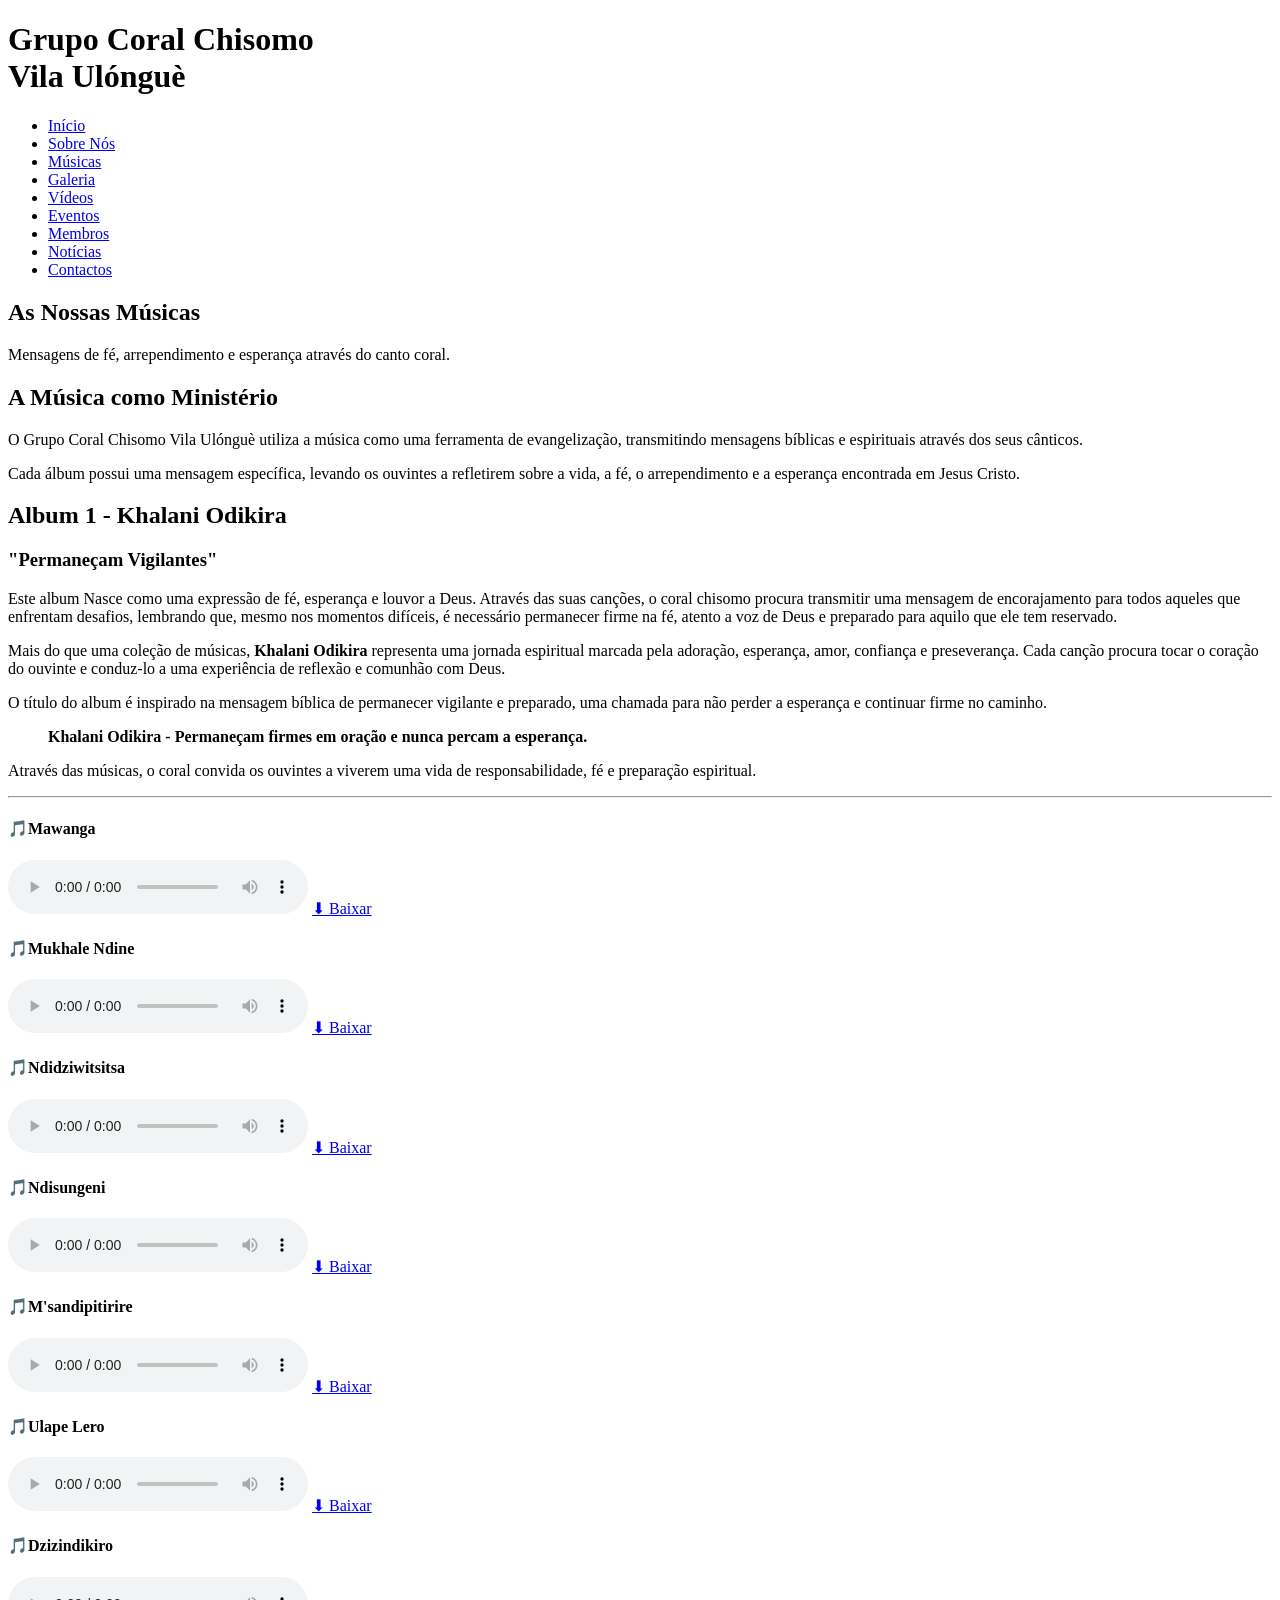
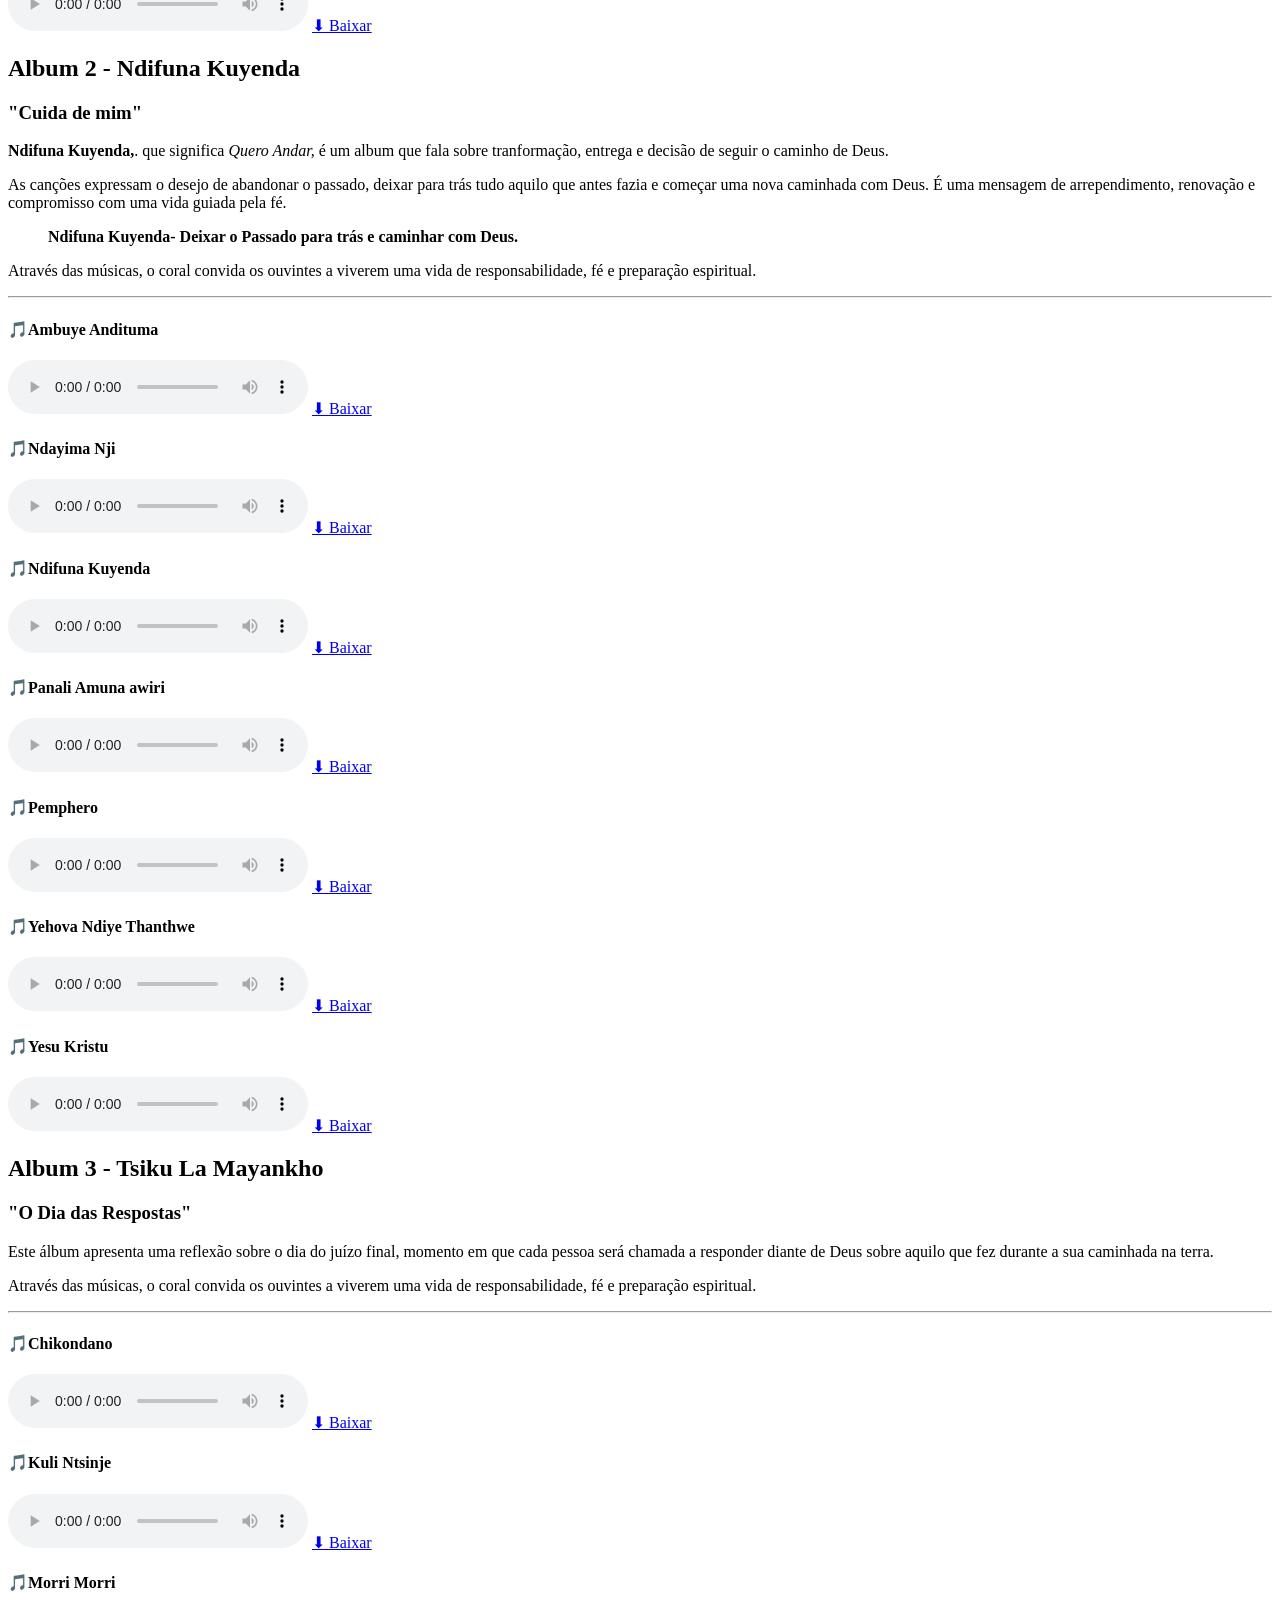
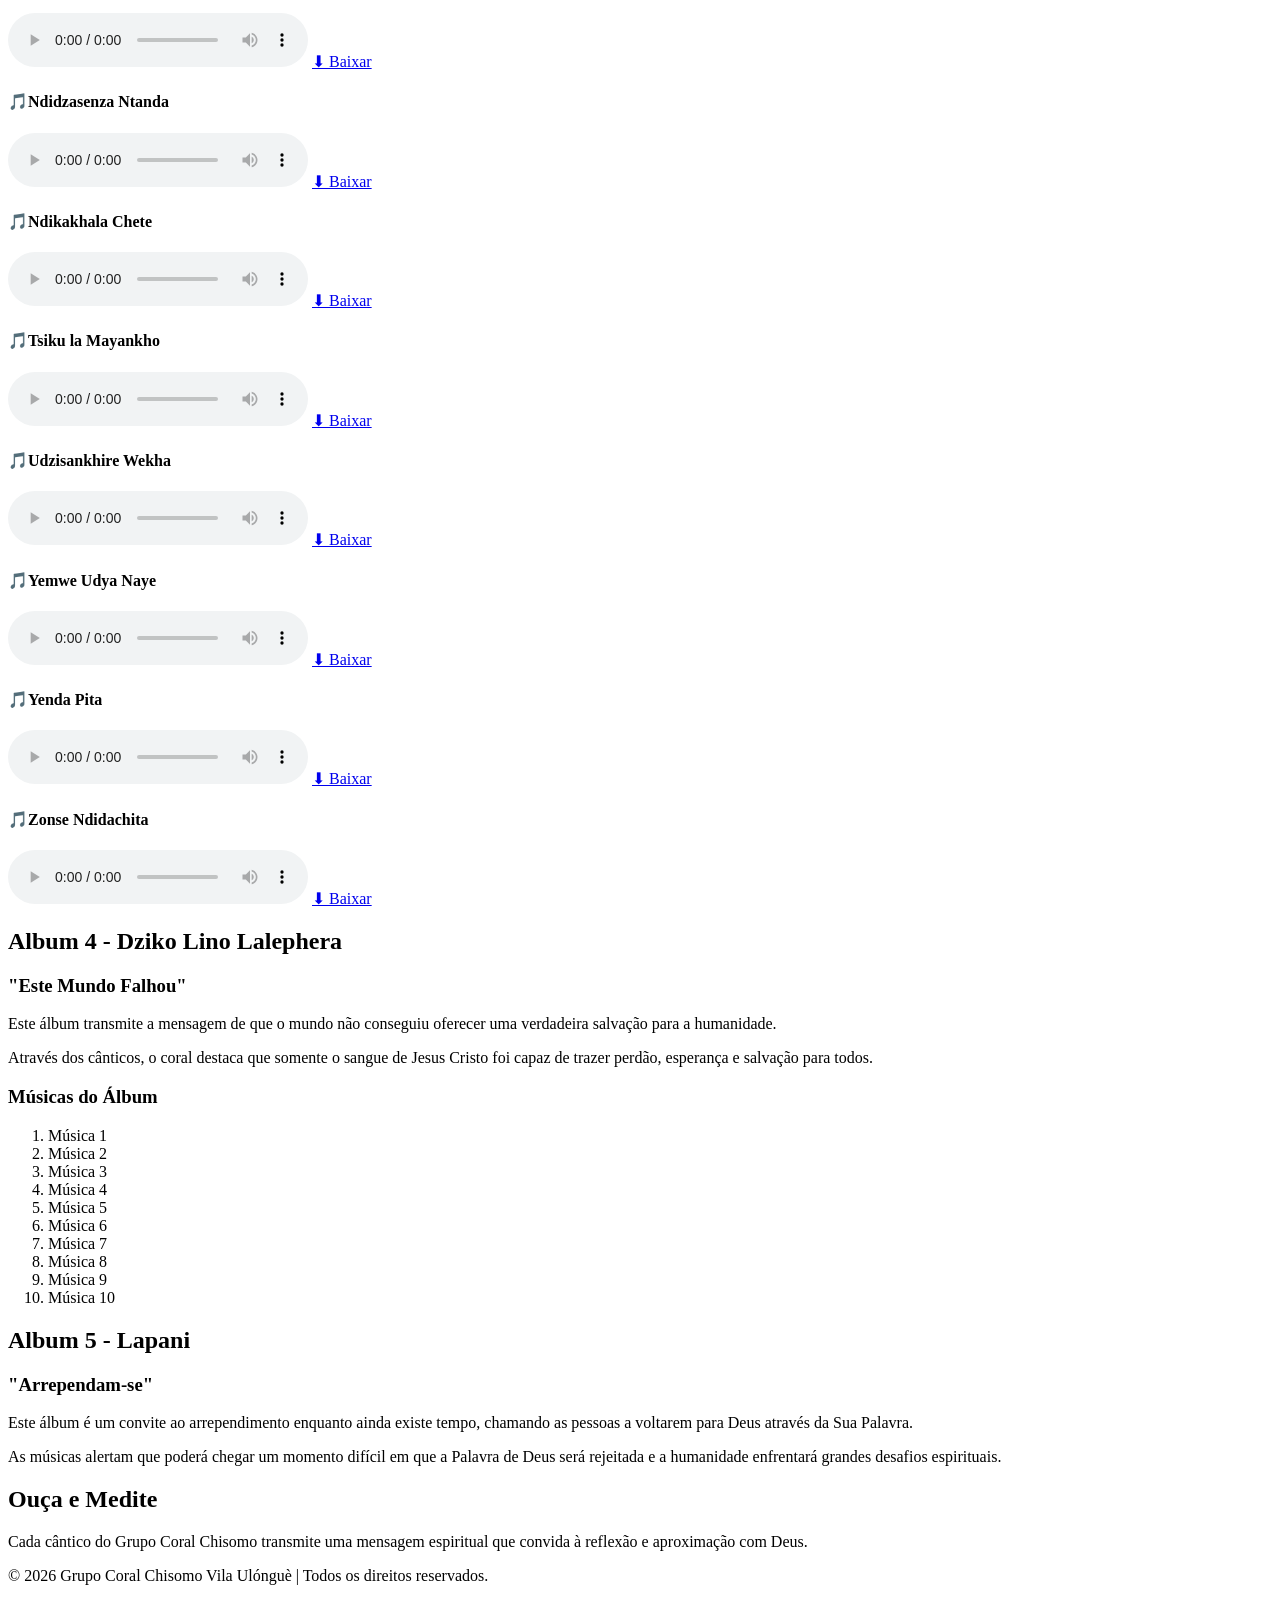
==== Musicas.html @ 7662c993 "Add files via upload" ====
<!DOCTYPE html>
<html lang="pt">

<head>
    <meta charset="UTF-8">
    <meta name="viewport" content="width=device-width, initial-scale=1.0">
    <title>Músicas - Grupo Coral Chisomo Vila Ulónguè</title>
    <meta name="keywords" content="">
    <link rel="stylesheet" href="css/style.css">
</head>

<body>
    <header>
        <div class="logo">
            <h1>Grupo Coral Chisomo<br>
                Vila Ulónguè</h1>
        </div>
        <nav>
            <ul>
                <li><a href="index.html">Início</a></li>
                <li><a href="Sobre nós.html">Sobre Nós</a></li>
                <li><a href="Musicas.html">Músicas</a></li>
                <li><a href="Galeria.html">Galeria</a></li>
                <li><a href="Videos.html">Vídeos</a></li>
                <li><a href="Eventos.html">Eventos</a></li>
                <li><a href="Membros.html">Membros</a></li>
                <li><a href="Notícias.html">Notícias</a></li>
                <li><a href="contactos.html">Contactos</a></li>
            </ul>
        </nav>
    </header>
    <main>
        <section class="pagina-banner">
            <h2>As Nossas Músicas</h2>
            <p>
                Mensagens de fé, arrependimento e esperança através do canto coral.
            </p>
        </section>
        <section class="conteudo">
            <h2>A Música como Ministério</h2>
            <p>
                O Grupo Coral Chisomo Vila Ulónguè utiliza a música como uma ferramenta
                de evangelização, transmitindo mensagens bíblicas e espirituais através
                dos seus cânticos.
            </p>
            <p>
                Cada álbum possui uma mensagem específica, levando os ouvintes a refletirem
                sobre a vida, a fé, o arrependimento e a esperança encontrada em Jesus Cristo.
            </p>
        </section>
        <section class="album">

            <div class="album-info">
                <h2>Album 1 - Khalani Odikira</h2>
                <h3>"Permaneçam Vigilantes"</h3>

                <p>Este album Nasce como uma expressão de fé, esperança e louvor a Deus. Através das suas canções, o
                    coral chisomo procura transmitir uma mensagem de encorajamento para todos aqueles que enfrentam
                    desafios, lembrando que, mesmo nos momentos difíceis, é necessário permanecer firme na fé, atento a
                    voz de Deus e preparado para aquilo que ele tem reservado.</p>
                <p>
                    Mais do que uma coleção de músicas, <strong>Khalani Odikira</strong> representa uma jornada
                    espiritual marcada pela adoração, esperança, amor, confiança e preseverança. Cada canção procura
                    tocar o coração do ouvinte e conduz-lo a uma experiência de reflexão e comunhão com Deus.
                </p>
                <p>
                    O título do album é inspirado na mensagem bíblica de permanecer vigilante e preparado, uma chamada
                    para não perder a esperança e continuar firme no caminho.
                </p>
                <blockquote><b> Khalani Odikira - Permaneçam firmes em oração e nunca percam a esperança.</b>
                </blockquote>
                <p>
                    Através das músicas, o coral convida os ouvintes a viverem uma vida
                    de responsabilidade, fé e preparação espiritual.
                </p>
            </div>
            <hr>
            <div class="faixa">
                <h4>🎵Mawanga </h4>
                <audio controls>
                    <source src="Audios/CHISOMO ALBUM 1/Mawanga.mp3" type="audio/mpeg">
                    Seu navegador não suporta áudio.
                </audio>
                <a href="Audios/CHISOMO ALBUM 1/Mawanga.mp3" download class="baixar">
                    ⬇ Baixar
                </a>
            </div>
            <div class="faixa">
                <h4>🎵Mukhale Ndine</h4>
                <audio controls>
                    <source src="Audios/CHISOMO ALBUM 1/Mukhale ndine.mp3" type="audio/mpeg">
                    Seu navegador não suporta áudio.
                </audio>
                <a href="Audios/CHISOMO ALBUM 1/Mukhale ndine.mp3" download class="baixar">
                    ⬇ Baixar
                </a>
            </div>
            <div class="faixa">
                <h4>🎵Ndidziwitsitsa</h4>
                <audio controls>
                    <source src="Audios/CHISOMO ALBUM 1/Ndidziwitsitsa.mp3" type="audio/mpeg">
                    Seu navegador não suporta áudio.
                </audio>
                <a href="Audios/CHISOMO ALBUM 1/Ndidziwitsitsa.mp3" download class="baixar">
                    ⬇ Baixar
                </a>
            </div>
            <div class="faixa">
                <h4>🎵Ndisungeni</h4>
                <audio controls>
                    <source src="Audios/CHISOMO ALBUM 1/Ndisungeni.mp3" type="audio/mpeg">
                    Seu navegador não suporta áudio.
                </audio>
                <a href="Audios/CHISOMO ALBUM 1/Ndisungeni.mp3" download class="baixar">
                    ⬇ Baixar
                </a>
            </div>
            </div>
            <div class="faixa">
                <h4>🎵M'sandipitirire</h4>
                <audio controls>
                    <source src="Audios/CHISOMO ALBUM 1/Nsadipitirire.mp3" type="audio/mpeg">
                    Seu navegador não suporta áudio.
                </audio>
                <a href="Audios/CHISOMO ALBUM 1/Nsadipitirire.mp3" download class="baixar">
                    ⬇ Baixar
                </a>
            </div>
            </div>
            <div class="faixa">
                <h4>🎵Ulape Lero</h4>
                <audio controls>
                    <source src="Audios/CHISOMO ALBUM 1/Ulape lero.mp3" type="audio/mpeg">
                    Seu navegador não suporta áudio.
                </audio>
                <a href="Audios/CHISOMO ALBUM 1/Ulape lero.mp3" download class="baixar">
                    ⬇ Baixar
                </a>
            </div>
            </div>
            <div class="faixa">
                <h4>🎵Dzizindikiro</h4>
                <audio controls>
                    <source src="Audios/CHISOMO ALBUM 1/Zizindikiro.mp3" type="audio/mpeg">
                    Seu navegador não suporta áudio.
                </audio>
                <a href="Audios/CHISOMO ALBUM 1/Zizindikiro.mp3" download class="baixar">
                    ⬇ Baixar
                </a>
            </div>
            </div>
        </section>
        <!-- ÁLBUM 2 -->
        <section class="album">

            <div class="album-info">
                <h2>Album 2 - Ndifuna Kuyenda</h2>
                <h3>"Cuida de mim"</h3>

                <p><strong>Ndifuna Kuyenda,</strong>. que significa <cite>Quero Andar,</cite> é um album que fala sobre
                    tranformação, entrega e decisão de seguir o caminho de Deus.</p>
                <p>
                    As canções expressam o desejo de abandonar o passado, deixar para trás tudo aquilo que antes fazia e
                    começar uma nova caminhada com Deus. É uma mensagem de arrependimento, renovação e compromisso com
                    uma vida guiada pela fé.
                <blockquote> <b>Ndifuna Kuyenda- Deixar o Passado para trás e caminhar com Deus.</b></blockquote>
                </p>
                <p>
                    Através das músicas, o coral convida os ouvintes a viverem uma vida
                    de responsabilidade, fé e preparação espiritual.
                </p>
            </div>
            <hr>
            <div class="faixa">
                <h4>🎵Ambuye Andituma </h4>
                <audio controls>
                    <source src="Audios/CHISOMO ALBUM2/Ambuye wandituma 2.mp3" type="audio/mpeg">
                    Seu navegador não suporta áudio.
                </audio>
                <a href="Audios/CHISOMO ALBUM2/Ambuye wandituma 2.mp3" download class="baixar">
                    ⬇ Baixar
                </a>
            </div>
            <div class="faixa">
                <h4>🎵Ndayima Nji</h4>
                <audio controls>
                    <source src="Audios/CHISOMO ALBUM2/NDAYIMA NJI.mp3" type="audio/mpeg">
                    Seu navegador não suporta áudio.
                </audio>
                <a href="Audios/CHISOMO ALBUM2/NDAYIMA NJI.mp3" download class="baixar">
                    ⬇ Baixar
                </a>
            </div>
            <div class="faixa">
                <h4>🎵Ndifuna Kuyenda</h4>
                <audio controls>
                    <source src="Audios/CHISOMO ALBUM2/Ndifuna kuyenda.mp3" type="audio/mpeg">
                    Seu navegador não suporta áudio.
                </audio>
                <a href="Audios/CHISOMO ALBUM2/Ndifuna kuyenda.mp3" download class="baixar">
                    ⬇ Baixar
                </a>
            </div>
            <div class="faixa">
                <h4>🎵Panali Amuna awiri</h4>
                <audio controls>
                    <source src="Audios/CHISOMO ALBUM2/Panali Amuna.mp3" type="audio/mpeg">
                    Seu navegador não suporta áudio.
                </audio>
                <a href="Audios/CHISOMO ALBUM2/Panali Amuna.mp3" download class="baixar">
                    ⬇ Baixar
                </a>
            </div>
            </div>
            <div class="faixa">
                <h4>🎵Pemphero</h4>
                <audio controls>
                    <source src="Audios/CHISOMO ALBUM2/Pemphero pemphero.mp3" type="audio/mpeg">
                    Seu navegador não suporta áudio.
                </audio>
                <a href="Audios/CHISOMO ALBUM2/Pemphero pemphero.mp3" download class="baixar">
                    ⬇ Baixar
                </a>
            </div>
            </div>
            <div class="faixa">
                <h4>🎵Yehova Ndiye Thanthwe</h4>
                <audio controls>
                    <source src="Audios/CHISOMO ALBUM2/Yehova ndiye thanthwe.mp3" type="audio/mpeg">
                    Seu navegador não suporta áudio.
                </audio>
                <a href="Audios/CHISOMO ALBUM2/Yehova ndiye thanthwe.mp3" download class="baixar">
                    ⬇ Baixar
                </a>
            </div>
            </div>
            <div class="faixa">
                <h4>🎵Yesu Kristu</h4>
                <audio controls>
                    <source src="Audios/CHISOMO ALBUM2/Yesu kristu.mp3" type="audio/mpeg">
                    Seu navegador não suporta áudio.
                </audio>
                <a href="Audios/CHISOMO ALBUM2/Yesu kristu.mp3" download class="baixar">
                    ⬇ Baixar
                </a>
            </div>
            </div>
        </section>
        <!-- ÁLBUM 3 -->
        <section class="album">

            <div class="album-info">
                <h2>Album 3 - Tsiku La Mayankho</h2>
                <h3>"O Dia das Respostas"</h3>
                <p>
                    Este álbum apresenta uma reflexão sobre o dia do juízo final,
                    momento em que cada pessoa será chamada a responder diante de Deus
                    sobre aquilo que fez durante a sua caminhada na terra.
                </p>
                <p>
                    Através das músicas, o coral convida os ouvintes a viverem uma vida
                    de responsabilidade, fé e preparação espiritual.
                </p>
            </div>
            <hr>
            <div class="faixa">
                <h4>🎵Chikondano </h4>
                <audio controls>
                    <source src="Audios/CHISOMO ALBUM 3/Chikondano.mp3" type="audio/mpeg">
                    Seu navegador não suporta áudio.
                </audio>
                <a href="Audios/CHISOMO ALBUM 3/Chikondano.mp3" download class="baixar">
                    ⬇ Baixar
                </a>
            </div>
            <div class="faixa">
                <h4>🎵Kuli Ntsinje </h4>
                <audio controls>
                    <source src="Audios/CHISOMO ALBUM 3/Kuli ntsinje.mp3" type="audio/mpeg">
                    Seu navegador não suporta áudio.
                </audio>
                <a href="Audios/CHISOMO ALBUM 3/Kuli ntsinje.mp3" download class="baixar">
                    ⬇ Baixar
                </a>
            </div>
            <div class="faixa">
                <h4>🎵Morri Morri</h4>
                <audio controls>
                    <source src="Audios/CHISOMO ALBUM 3/Morri Morri.mp3" type="audio/mpeg">
                    Seu navegador não suporta áudio.
                </audio>
                <a href="Audios/CHISOMO ALBUM 3/Morri Morri.mp3" download class="baixar">
                    ⬇ Baixar
                </a>
            </div>
            <div class="faixa">
                <h4>🎵Ndidzasenza Ntanda</h4>
                <audio controls>
                    <source src="Audios/CHISOMO ALBUM 3/Ndidzasenza ntanda.mp3" type="audio/mpeg">
                    Seu navegador não suporta áudio.
                </audio>
                <a href="Audios/CHISOMO ALBUM 3/Ndidzasenza ntanda.mp3" download class="baixar">
                    ⬇ Baixar
                </a>
            </div>
            </div>
            <div class="faixa">
                <h4>🎵Ndikakhala Chete</h4>
                <audio controls>
                    <source src="Audios/CHISOMO ALBUM 3/Ndikakhala chete.mp3" type="audio/mpeg">
                    Seu navegador não suporta áudio.
                </audio>
                <a href="Audios/CHISOMO ALBUM 3/Ndikakhala chete.mp3" download class="baixar">
                    ⬇ Baixar
                </a>
            </div>
            </div>
            <div class="faixa">
                <h4>🎵Tsiku la Mayankho</h4>
                <audio controls>
                    <source src="Audios/CHISOMO ALBUM 3/Tsiku la mayankho.mp3" type="audio/mpeg">
                    Seu navegador não suporta áudio.
                </audio>
                <a href="Audios/CHISOMO ALBUM 3/Tsiku la mayankho.mp3" download class="baixar">
                    ⬇ Baixar
                </a>
            </div>
            </div>
            <div class="faixa">
                <h4>🎵Udzisankhire Wekha</h4>
                <audio controls>
                    <source src="Audios/CHISOMO ALBUM 3/Udzisankhire wekha.mp3" type="audio/mpeg">
                    Seu navegador não suporta áudio.
                </audio>
                <a href="Audios/CHISOMO ALBUM 3/Udzisankhire wekha.mp3" download class="baixar">
                    ⬇ Baixar
                </a>
            </div>
            </div>
            <div class="faixa">
                <h4>🎵Yemwe Udya Naye</h4>
                <audio controls>
                    <source src="Audios/CHISOMO ALBUM 3/Yemwe Udya naye.mp3" type="audio/mpeg">
                    Seu navegador não suporta áudio.
                </audio>
                <a href="Audios/CHISOMO ALBUM 3/Yemwe Udya naye.mp3" download class="baixar">
                    ⬇ Baixar
                </a>
            </div>
            <div class="faixa">
                <h4>🎵Yenda Pita</h4>
                <audio controls>
                    <source src="Audios/CHISOMO ALBUM 3/Yenda pita.mp3" type="audio/mpeg">
                    Seu navegador não suporta áudio.
                </audio>
                <a href="Audios/CHISOMO ALBUM 3/Yenda pita.mp3" download class="baixar">
                    ⬇ Baixar
                </a>
            </div>
            <div class="faixa">
                <h4>🎵Zonse Ndidachita</h4>
                <audio controls>
                    <source src="Audios/CHISOMO ALBUM 3/ZONSE NDINACHITA.mp3" type="audio/mpeg">
                    Seu navegador não suporta áudio.
                </audio>
                <a href="Audios/CHISOMO ALBUM 3/ZONSE NDINACHITA.mp3" download class="baixar">
                    ⬇ Baixar
                </a>
            </div>
        </section>
        <!-- ÁLBUM 4 -->
        <section class="album">
            <div class="album-info">
                <h2>Album 4 - Dziko Lino Lalephera</h2>
                <h3>"Este Mundo Falhou"</h3>
                <p>
                    Este álbum transmite a mensagem de que o mundo não conseguiu oferecer
                    uma verdadeira salvação para a humanidade.
                </p>
                <p>
                    Através dos cânticos, o coral destaca que somente o sangue de Jesus Cristo
                    foi capaz de trazer perdão, esperança e salvação para todos.
                </p>
            </div>
            <div class="musicas-album">
                <h3>Músicas do Álbum</h3>
                <ol>
                    <li>Música 1</li>
                    <li>Música 2</li>
                    <li>Música 3</li>
                    <li>Música 4</li>
                    <li>Música 5</li>
                    <li>Música 6</li>
                    <li>Música 7</li>
                    <li>Música 8</li>
                    <li>Música 9</li>
                    <li>Música 10</li>
                </ol>
            </div>
        </section>
        <!-- ÁLBUM 5 -->
        <section class="album">
            <div class="album-info">
                <h2>Album 5 - Lapani</h2>
                <h3>"Arrependam-se"</h3>
                <p>
                    Este álbum é um convite ao arrependimento enquanto ainda existe tempo,
                    chamando as pessoas a voltarem para Deus através da Sua Palavra.
                </p>
                <p>
                    As músicas alertam que poderá chegar um momento difícil em que a Palavra
                    de Deus será rejeitada e a humanidade enfrentará grandes desafios espirituais.
                </p>
            </div>

            <section class="convite">
                <h2>Ouça e Medite</h2>
                <p>
                    Cada cântico do Grupo Coral Chisomo transmite uma mensagem espiritual
                    que convida à reflexão e aproximação com Deus.
                </p>
            </section>
    </main>
    <footer>

        <p>
            © 2026 Grupo Coral Chisomo Vila Ulónguè |
            Todos os direitos reservados.
        </p>
    </footer>

</body>

</html>
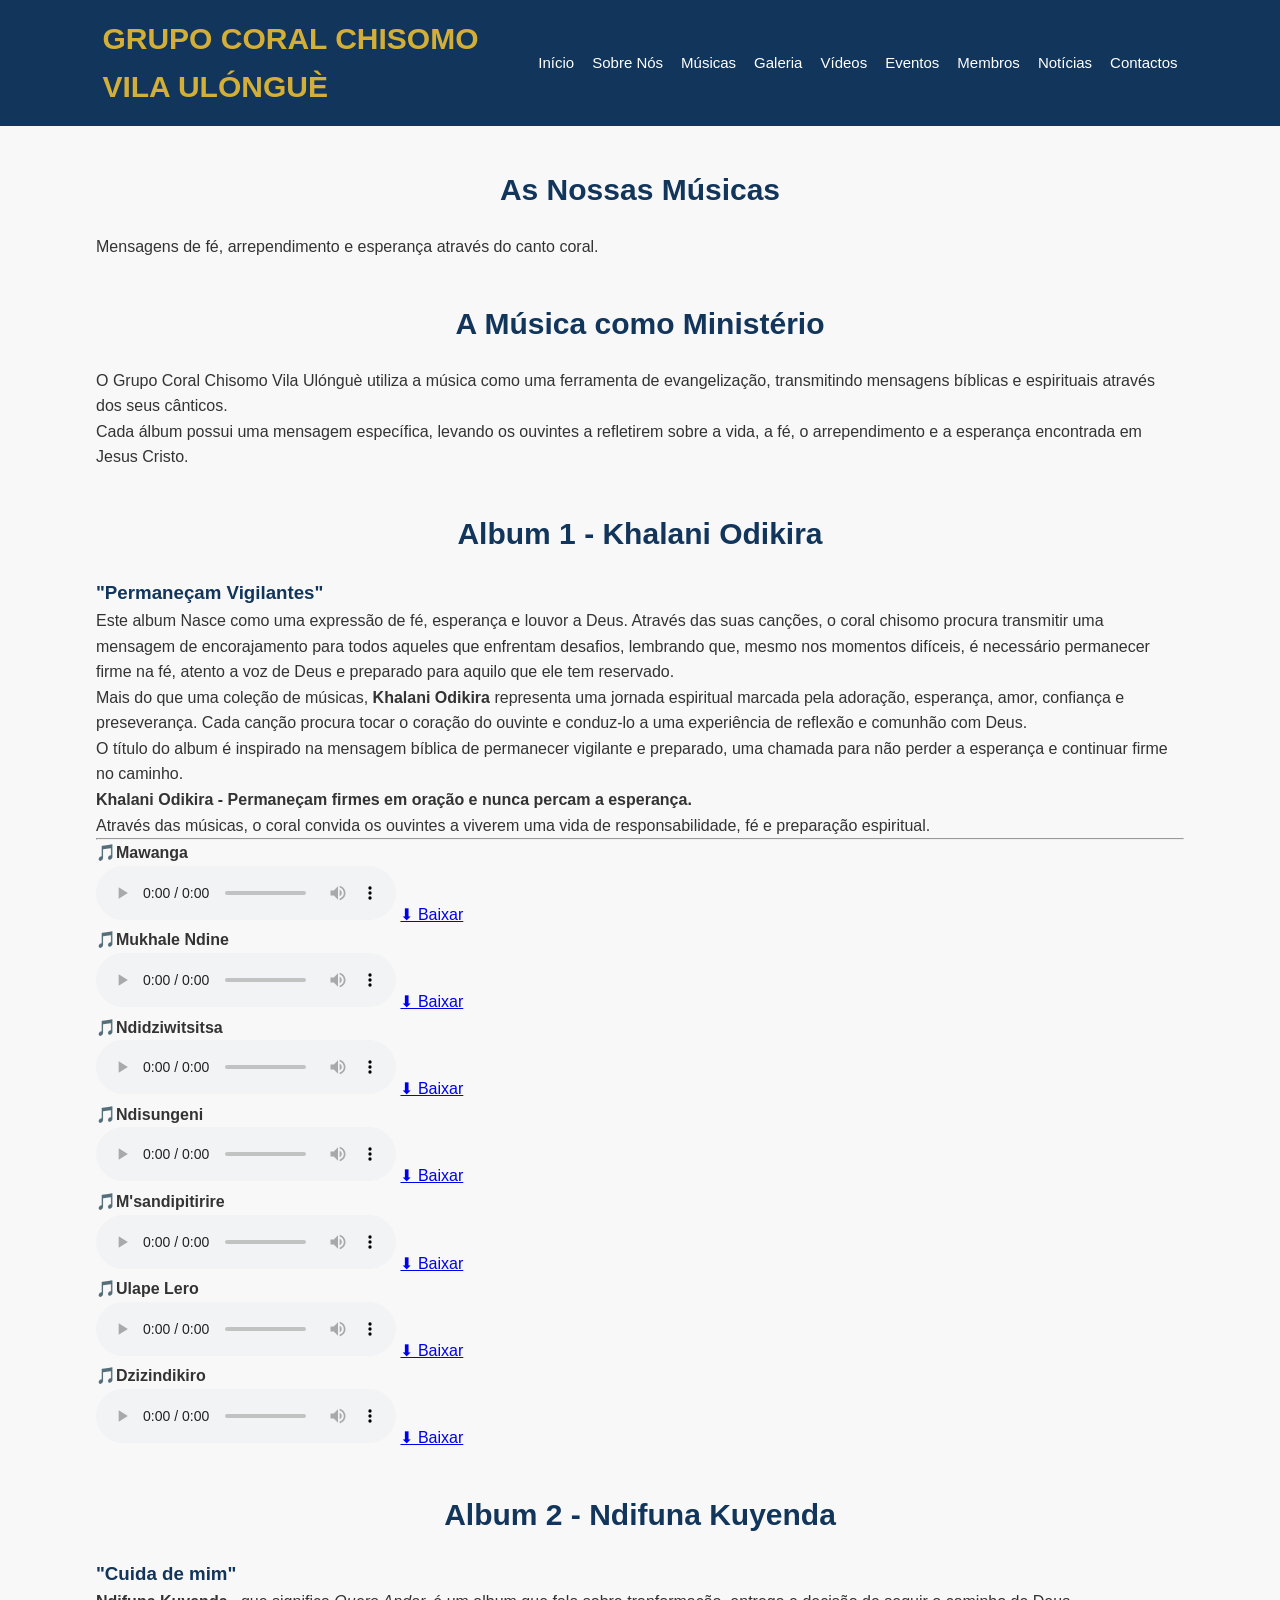
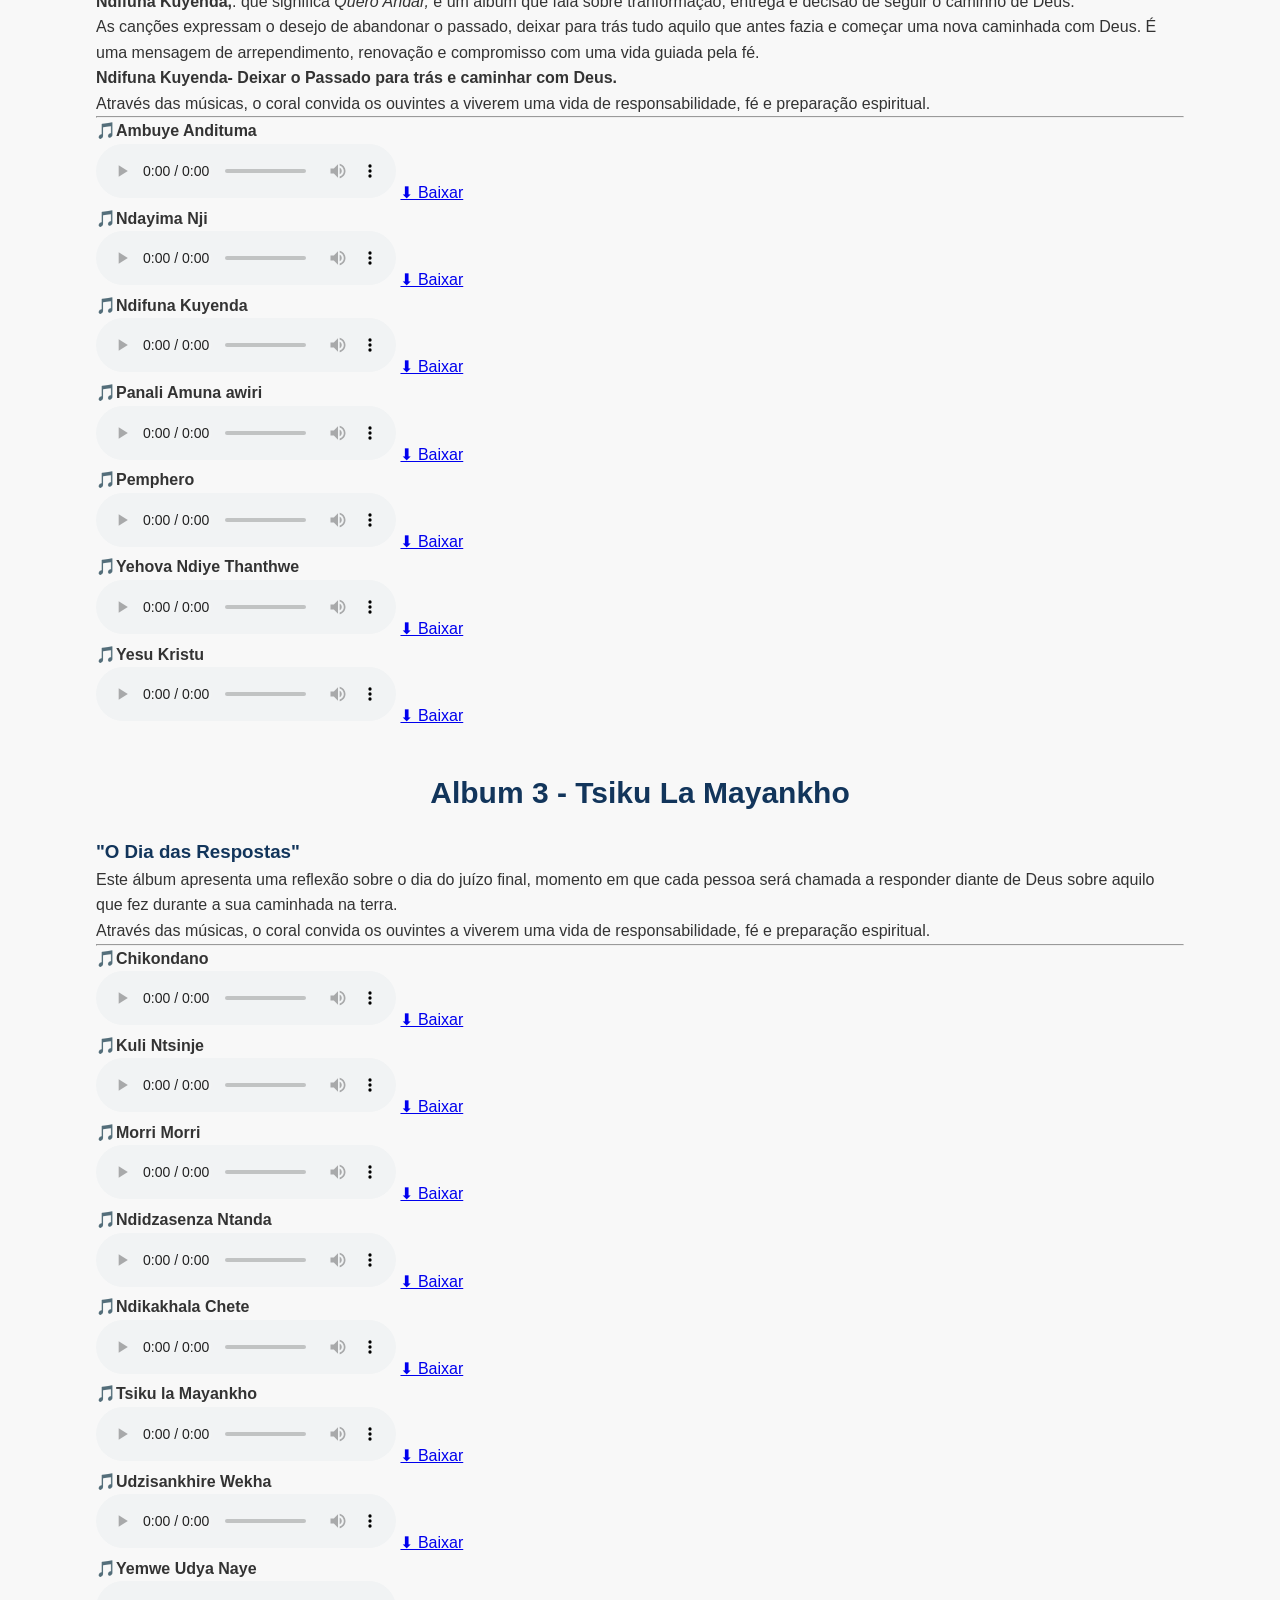
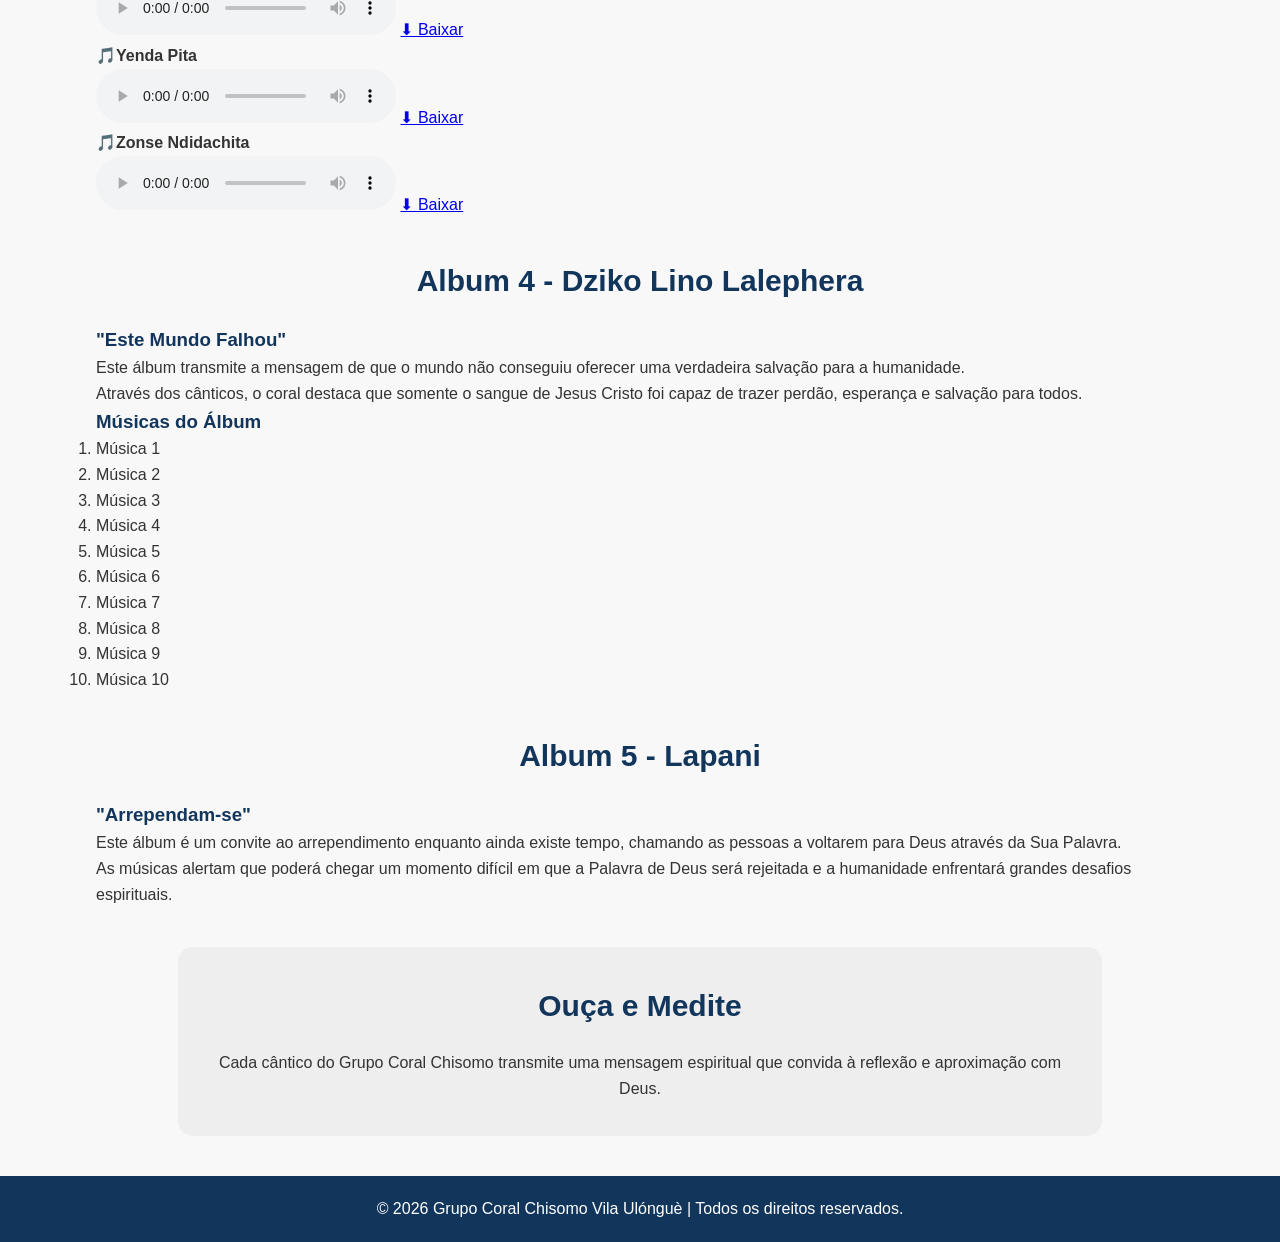
==== commit 718ff510: "Update Musicas.html" ====
--- a/Musicas.html
+++ b/Musicas.html
@@ -6,7 +6,7 @@
     <meta name="viewport" content="width=device-width, initial-scale=1.0">
     <title>Músicas - Grupo Coral Chisomo Vila Ulónguè</title>
     <meta name="keywords" content="">
-    <link rel="stylesheet" href="css/style.css">
+    <link rel="stylesheet" href="Css/style.css">
 </head>
 
 <body>
@@ -431,4 +431,4 @@
 
 </body>
 
-</html>+</html>
--- a/Css/style.css
+++ b/Css/style.css
@@ -0,0 +1,305 @@
+/* Configuração geral */
+
+* {
+    margin: 0;
+    padding: 0;
+    box-sizing: border-box;
+}
+
+body {
+    font-family: Arial, Helvetica, sans-serif;
+    background: #f8f8f8;
+    color: #333;
+    line-height: 1.6;
+}
+
+h1,
+h2,
+h3 {
+    color: #12355b;
+}
+
+p {
+    font-size: 16px;
+}
+
+/* Cabeçalho */
+header {
+    background: #12355b;
+    color: white;
+    display: flex;
+    justify-content: space-between;
+    align-items: center;
+    padding: 15px 8%;
+}
+
+.logo h1 {
+    color: #d4af37;
+    font-size: 30px;
+    text-transform: uppercase;
+}
+
+.logo p {
+    color: white;
+    font-size: 14px;
+}
+
+/* Menu */
+nav ul {
+    list-style: none;
+    display: flex;
+    gap: 18px;
+}
+
+nav ul li a {
+    color: white;
+    text-decoration: none;
+    font-size: 15px;
+    transition: 0.3s;
+}
+
+nav ul li a:hover {
+
+    color: #d4af37;
+}
+
+/* Banner principal */
+.hero {
+
+    position: relative;
+    height: 500px;
+    overflow: hidden;
+
+    display: flex;
+    align-items: center;
+    justify-content: center;
+
+    text-align: center;
+
+    color: white;
+}.hero img {
+    width: 100%;
+    height: 100%;
+    object-fit: cover;
+    position: absolute;
+    top: 0;
+    left: 0;
+    filter: brightness(100%);
+}
+
+.botao {
+    background: #d4af37;
+    color: white;
+    padding: 12px 30px;
+    border-radius: 30px;
+    text-decoration: none;
+    font-weight: bold;
+    display: inline-block;
+    transition: 0.3s;
+}
+.botao:hover {
+    background: #12355b;
+}
+/* Secções gerais */
+section {
+    width: 85%;
+    margin: 40px auto;
+}
+section h2 {
+    text-align: center;
+    margin-bottom: 20px;
+    font-size: 30px;
+}
+/* Apresentação */
+.apresentacao {
+    text-align: center;
+    max-width: 900px;
+}
+.apresentacao p {
+    font-size: 17px;
+}
+/* Cartões missão visão valores */
+.info {
+    display: grid;
+    grid-template-columns: repeat(3, 1fr);
+    gap: 25px;
+}
+.card {
+    background: white;
+    padding: 25px;
+    border-radius: 12px;
+    box-shadow:
+      0 4px 10px rgba(0, 0, 0, 0.1);
+}
+
+.card h3 {
+    text-align: center;
+    color: #d4af37;
+    margin-bottom: 15px;
+}
+
+.card ul {
+
+    list-style-type: disc;
+    padding-left: 20px;
+
+}
+
+.card li {
+    padding: 5px;
+}
+
+/* Evento */
+.evento {
+    background: #12355b;
+    color: white;
+    padding: 30px;
+    border-radius: 15px;
+    text-align: center;
+}
+
+.evento h2,
+.evento h3 {
+    color: #d4af37;
+}
+
+.evento p {
+    color: white;
+}
+
+/* Notícias */
+.noticias {
+    display: grid;
+    grid-template-columns: repeat(2, 1fr);
+    gap: 25px;
+}
+
+.noticia {
+    background: white;
+    padding: 20px;
+    border-left: 5px solid #d4af37;
+}
+
+/* Convite */
+.convite {
+    text-align: center;
+    background: #eee;
+    padding: 35px;
+    border-radius: 15px;
+}
+
+/* Rodapé */
+footer {
+    background: #12355b;
+    color: white;
+    text-align: center;
+    padding: 20px;
+    margin-top: 30px;
+}
+
+/* Responsividade para telemóveis */
+@media(max-width:900px) {
+    header {
+
+        flex-direction: column;
+    }
+
+    nav ul {
+        flex-direction: column;
+        text-align: center;
+        margin-top: 20px;
+    }
+
+    .info {
+
+        grid-template-columns: 1fr;
+    }
+
+    .noticias {
+        grid-template-columns: 1fr;
+    }
+
+    .hero h2 {
+        font-size: 30px;
+    }
+
+    section {
+        width: 90%;
+    }
+
+    /* ===========================
+   Página de Músicas - Álbuns
+=========================== */
+    .album {
+        background: white;
+        width: 85%;
+        margin: 40px auto;
+        padding: 30px;
+        border-radius: 15px;
+        display: grid;
+        grid-template-columns: 2fr 1fr;
+        gap: 30px;
+        box-shadow: 0 5px 15px rgba(0, 0, 0, 0.1);
+        border-left: 6px solid #d4af37;
+    }
+
+    .album-info h2 {
+        color: #12355b;
+        font-size: 32px;
+        margin-bottom: 5px;
+    }
+
+    .album-info h3 {
+        color: #d4af37;
+        font-style: italic;
+        margin-bottom: 15px;
+    }
+
+    .album-info p {
+        text-align: justify;
+        margin-bottom: 15px;
+        line-height: 1.7;
+    }
+
+    /* Lista de músicas */
+    .musicas-album {
+        background: #f8f8f8;
+        padding: 25px;
+        border-radius: 10px;
+    }
+
+    .musicas-album h3 {
+        color: #12355b;
+        text-align: center;
+        margin-bottom: 15px;
+    }
+
+    .musicas-album ol {
+        padding-left: 25px;
+    }
+
+    .musicas-album li {
+        padding: 6px;
+        border-bottom: 1px solid #ddd;
+    }
+
+    /* Efeito ao passar o rato */
+    .album:hover {
+        transform: translateY(-5px);
+        transition: 0.3s;
+
+        box-shadow: 0 8px 20px rgba(0, 0, 0, 0.15);
+    }
+
+    /* Responsividade */
+    @media(max-width:900px) {
+        .album {
+            grid-template-columns: 1fr;
+            width: 90%;
+        }
+
+        .album-info h2 {
+            font-size: 26px;
+        }
+    }
+}
